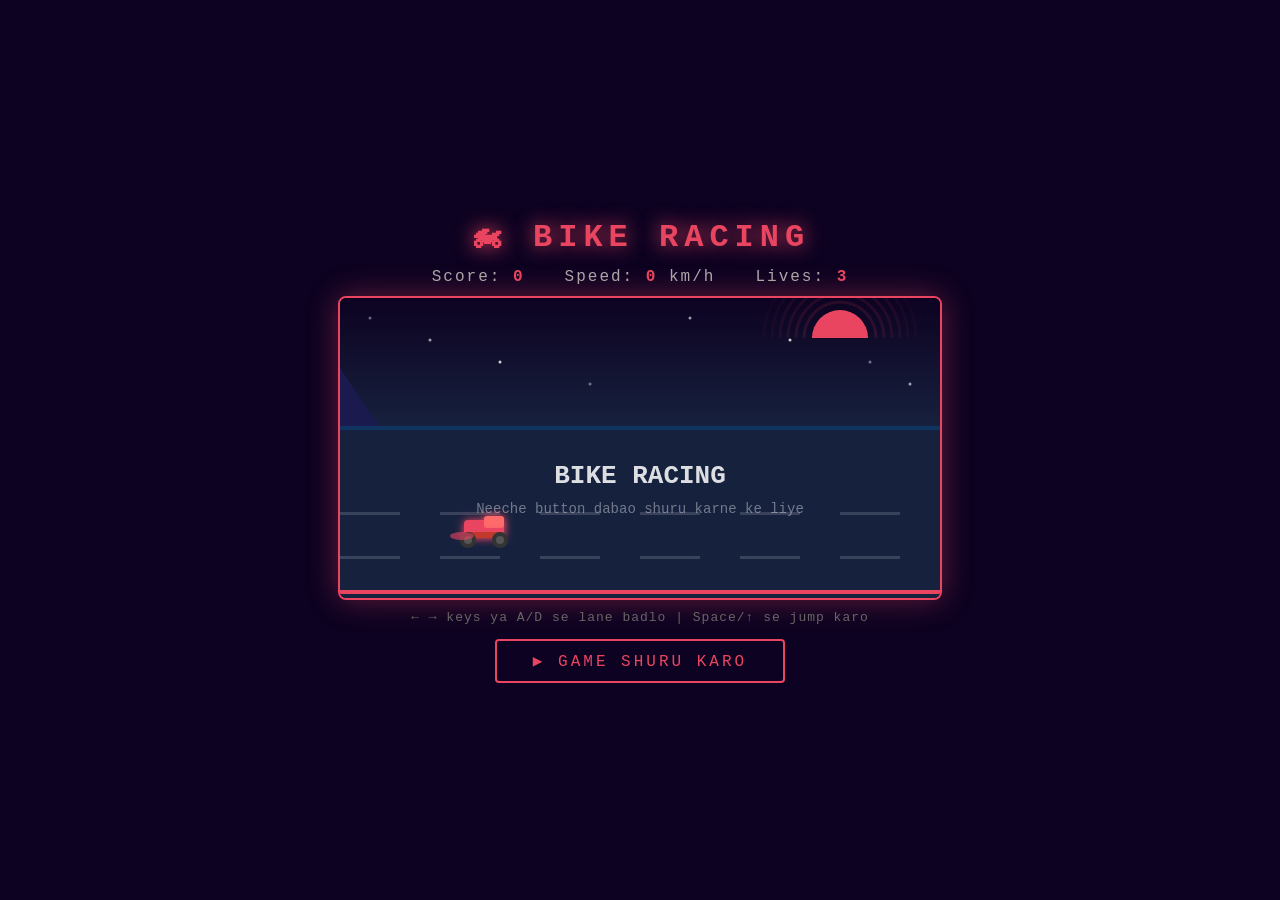
==== practice.html/practice.html @ 21a8237b "23-50797-1" ====
<!DOCTYPE html>
<html lang="ur">
<head>
<meta charset="UTF-8">
<meta name="viewport" content="width=device-width, initial-scale=1.0">
<title>Bike Racing Game</title>
<style>
  * { margin: 0; padding: 0; box-sizing: border-box; }
  body {
    background: #0d0221;
    display: flex;
    flex-direction: column;
    align-items: center;
    justify-content: center;
    min-height: 100vh;
    font-family: 'Courier New', monospace;
    color: #fff;
  }
  h1 {
    font-size: 2rem;
    color: #e94560;
    letter-spacing: 6px;
    text-transform: uppercase;
    margin-bottom: 12px;
    text-shadow: 0 0 20px #e94560;
  }
  #ui {
    display: flex;
    gap: 40px;
    margin-bottom: 10px;
    font-size: 16px;
    letter-spacing: 2px;
  }
  .stat { color: #aaa; }
  .stat span { color: #e94560; font-weight: bold; }
  canvas {
    display: block;
    border: 2px solid #e94560;
    border-radius: 8px;
    box-shadow: 0 0 30px rgba(233,69,96,0.4);
  }
  #msg {
    margin-top: 10px;
    font-size: 13px;
    color: #666;
    letter-spacing: 1px;
  }
  #startBtn {
    margin-top: 14px;
    padding: 10px 36px;
    font-size: 16px;
    letter-spacing: 3px;
    cursor: pointer;
    border: 2px solid #e94560;
    background: transparent;
    color: #e94560;
    font-family: 'Courier New', monospace;
    text-transform: uppercase;
    border-radius: 4px;
    transition: all 0.2s;
  }
  #startBtn:hover {
    background: #e94560;
    color: #fff;
    box-shadow: 0 0 20px rgba(233,69,96,0.6);
  }
</style>
</head>
<body>

<h1>🏍 Bike Racing</h1>

<div id="ui">
  <div class="stat">Score: <span id="score">0</span></div>
  <div class="stat">Speed: <span id="speed">0</span> km/h</div>
  <div class="stat">Lives: <span id="lives">3</span></div>
</div>

<canvas id="gameCanvas" width="600" height="300"></canvas>
<div id="msg">← → keys ya A/D se lane badlo | Space/↑ se jump karo</div>
<button id="startBtn">▶ Game Shuru Karo</button>

<script>
const canvas = document.getElementById('gameCanvas');
const ctx = canvas.getContext('2d');

let gameState = 'idle';
let score = 0, lives = 3, speed = 60, frame = 0;
let roadOffset = 0;
let obstacles = [];
let particles = [];
let invincible = 0;

const bike = { x: 120, y: 220, w: 54, h: 30, vy: 0, onGround: true, lane: 1 };
const LANES = [160, 215, 260];
const GRAVITY = 0.7, JUMP = -12;

function drawRoad() {
  ctx.fillStyle = '#16213e';
  ctx.fillRect(0, 130, 600, 170);
  ctx.fillStyle = '#0f3460';
  ctx.fillRect(0, 128, 600, 4);
  ctx.fillStyle = '#e94560';
  ctx.fillRect(0, 292, 600, 4);
  for (let i = 0; i < 7; i++) {
    let x = ((i * 100) - (roadOffset % 100));
    ctx.fillStyle = 'rgba(255,255,255,0.15)';
    ctx.fillRect(x, 214, 60, 3);
    ctx.fillRect(x, 258, 60, 3);
  }
}

function drawSky() {
  const grad = ctx.createLinearGradient(0, 0, 0, 130);
  grad.addColorStop(0, '#0d0221');
  grad.addColorStop(1, '#16213e');
  ctx.fillStyle = grad;
  ctx.fillRect(0, 0, 600, 130);
  [30,90,160,250,350,450,530,570].forEach((sx,i) => {
    ctx.fillStyle = `rgba(255,255,255,${0.4 + (i % 3) * 0.2})`;
    ctx.beginPath();
    ctx.arc(sx, 20 + (i%4)*22, 1.5, 0, Math.PI*2);
    ctx.fill();
  });
  ctx.save();
  ctx.beginPath();
  ctx.arc(500, 40, 28, Math.PI, 2 * Math.PI);
  ctx.fillStyle = '#e94560';
  ctx.fill();
  for (let i = 1; i <= 6; i++) {
    ctx.beginPath();
    ctx.arc(500, 40, 28 + i * 8, Math.PI, 2 * Math.PI);
    ctx.strokeStyle = `rgba(233,69,96,${0.15 - i * 0.02})`;
    ctx.lineWidth = 3;
    ctx.stroke();
  }
  ctx.restore();
  const bx = (roadOffset * 0.4) % 700 - 100;
  ctx.fillStyle = '#1a1a4e';
  ctx.beginPath(); ctx.moveTo(bx, 130); ctx.lineTo(bx+40, 80); ctx.lineTo(bx+80, 130); ctx.fill();
  ctx.beginPath(); ctx.moveTo(bx+60, 130); ctx.lineTo(bx+100, 70); ctx.lineTo(bx+140, 130); ctx.fill();
}

function roundRect(x, y, w, h, r) {
  ctx.beginPath();
  ctx.moveTo(x + r, y);
  ctx.lineTo(x + w - r, y);
  ctx.quadraticCurveTo(x + w, y, x + w, y + r);
  ctx.lineTo(x + w, y + h - r);
  ctx.quadraticCurveTo(x + w, y + h, x + w - r, y + h);
  ctx.lineTo(x + r, y + h);
  ctx.quadraticCurveTo(x, y + h, x, y + h - r);
  ctx.lineTo(x, y + r);
  ctx.quadraticCurveTo(x, y, x + r, y);
  ctx.closePath();
}

function drawBike(b) {
  if (invincible > 0 && Math.floor(invincible / 4) % 2 === 0) return;
  const x = b.x, y = b.y;
  ctx.save();
  ctx.shadowColor = '#e94560'; ctx.shadowBlur = 8;
  ctx.fillStyle = '#e94560';
  roundRect(x+4, y+2, 40, 16, 4); ctx.fill();
  ctx.fillStyle = '#ff6b6b';
  roundRect(x+24, y-2, 20, 12, 3); ctx.fill();
  ctx.fillStyle = '#c0392b';
  roundRect(x+4, y+14, 40, 6, 2); ctx.fill();
  ctx.shadowBlur = 0;
  [[x+8,y+22],[x+40,y+22]].forEach(([cx,cy]) => {
    ctx.fillStyle = '#333';
    ctx.beginPath(); ctx.arc(cx, cy, 8, 0, Math.PI*2); ctx.fill();
    ctx.fillStyle = '#555';
    ctx.beginPath(); ctx.arc(cx, cy, 4, 0, Math.PI*2); ctx.fill();
  });
  ctx.fillStyle = 'rgba(233,69,96,0.6)';
  ctx.beginPath(); ctx.ellipse(x+2, y+18, 12, 4, 0, 0, Math.PI*2); ctx.fill();
  ctx.restore();
}

function drawObstacle(o) {
  ctx.save();
  ctx.shadowColor = '#f39c12'; ctx.shadowBlur = 6;
  ctx.fillStyle = '#f39c12';
  roundRect(o.x, o.y, o.w, o.h, 4); ctx.fill();
  ctx.fillStyle = '#e67e22';
  ctx.fillRect(o.x+4, o.y+4, o.w-8, o.h/2);
  ctx.fillStyle = '#e74c3c';
  roundRect(o.x+6, o.y-6, 8, 8, 2); ctx.fill();
  ctx.fillStyle = '#c0392b';
  ctx.fillRect(o.x+8, o.y-8, 4, 4);
  ctx.restore();
}

function drawParticles() {
  particles = particles.filter(p => p.life > 0);
  particles.forEach(p => {
    ctx.globalAlpha = p.life / 30;
    ctx.fillStyle = p.color;
    ctx.beginPath(); ctx.arc(p.x, p.y, p.r, 0, Math.PI*2); ctx.fill();
    p.x += p.vx; p.y += p.vy; p.life--;
  });
  ctx.globalAlpha = 1;
}

function spawnParticles(x, y, color) {
  for (let i = 0; i < 12; i++) {
    particles.push({ x, y, vx: (Math.random()-0.5)*5, vy: (Math.random()-0.5)*5, r: Math.random()*4+1, color, life: 30 });
  }
}

function spawnObstacle() {
  const lane = Math.floor(Math.random() * 3);
  obstacles.push({ x: 620, y: LANES[lane] - 20, w: 28, h: 24, lane });
}

function updateBike() {
  if (!bike.onGround) { bike.vy += GRAVITY; bike.y += bike.vy; }
  const ground = LANES[bike.lane] - bike.h + 8;
  if (bike.y >= ground) { bike.y = ground; bike.vy = 0; bike.onGround = true; }
}

function checkCollision() {
  obstacles.forEach((o, i) => {
    if (o.lane !== bike.lane) return;
    if (!bike.onGround) return;
    const bx1 = bike.x+6, bx2 = bike.x+bike.w-6;
    const by1 = bike.y+4, by2 = bike.y+bike.h;
    if (bx2 > o.x+4 && bx1 < o.x+o.w-4 && by2 > o.y+2 && by1 < o.y+o.h) {
      if (invincible > 0) return;
      spawnParticles(o.x+o.w/2, o.y, '#f39c12');
      obstacles.splice(i, 1);
      lives--;
      invincible = 90;
      document.getElementById('lives').textContent = lives;
      if (lives <= 0) endGame();
    }
  });
}

function endGame() {
  gameState = 'dead';
  document.getElementById('startBtn').textContent = '↺ Phir Khelna';
  document.getElementById('startBtn').style.display = 'block';
  document.getElementById('msg').textContent = `Game Over! Score: ${score} — Dobara kheloge?`;
}

document.addEventListener('keydown', e => {
  if ([' ','ArrowLeft','ArrowRight','ArrowUp','a','d','w','A','D','W'].includes(e.key)) e.preventDefault();
  if (gameState !== 'playing') return;
  if ([' ','ArrowUp','w','W'].includes(e.key) && bike.onGround) {
    bike.vy = JUMP; bike.onGround = false;
    spawnParticles(bike.x+27, bike.y+bike.h, '#e94560');
  }
  if (['ArrowLeft','a','A'].includes(e.key) && bike.lane > 0) {
    bike.lane--; bike.y = LANES[bike.lane] - bike.h + 8;
  }
  if (['ArrowRight','d','D'].includes(e.key) && bike.lane < 2) {
    bike.lane++; bike.y = LANES[bike.lane] - bike.h + 8;
  }
});

let lastObstacle = 0;

function gameLoop() {
  if (gameState !== 'playing') return;
  ctx.clearRect(0, 0, 600, 300);
  frame++;
  roadOffset += speed / 60;
  speed = Math.min(180, 60 + score * 0.3);
  document.getElementById('speed').textContent = Math.round(speed);
  drawSky();
  drawRoad();
  if (frame - lastObstacle > Math.max(40, 100 - score/10)) {
    spawnObstacle(); lastObstacle = frame;
  }
  obstacles = obstacles.filter(o => o.x > -60);
  obstacles.forEach(o => { o.x -= speed / 60; drawObstacle(o); });
  updateBike();
  checkCollision();
  drawBike(bike);
  drawParticles();
  if (invincible > 0) invincible--;
  score++;
  document.getElementById('score').textContent = score;
  requestAnimationFrame(gameLoop);
}

function startGame() {
  score = 0; lives = 3; speed = 60; frame = 0;
  roadOffset = 0; obstacles = []; particles = []; invincible = 0;
  bike.lane = 1; bike.y = LANES[1] - bike.h + 8; bike.vy = 0; bike.onGround = true;
  document.getElementById('score').textContent = '0';
  document.getElementById('speed').textContent = '0';
  document.getElementById('lives').textContent = '3';
  document.getElementById('startBtn').style.display = 'none';
  document.getElementById('msg').textContent = '← → se lane change | Space/↑ se jump karo';
  gameState = 'playing';
  gameLoop();
}

document.getElementById('startBtn').addEventListener('click', startGame);

// Initial render
ctx.clearRect(0,0,600,300);
drawSky(); drawRoad(); drawBike(bike);
ctx.fillStyle = 'rgba(255,255,255,0.85)';
ctx.font = 'bold 26px Courier New';
ctx.textAlign = 'center';
ctx.fillText('BIKE RACING', 300, 185);
ctx.font = '14px Courier New';
ctx.fillStyle = 'rgba(255,255,255,0.4)';
ctx.fillText('Neeche button dabao shuru karne ke liye', 300, 215);
</script>
</body>
</html>
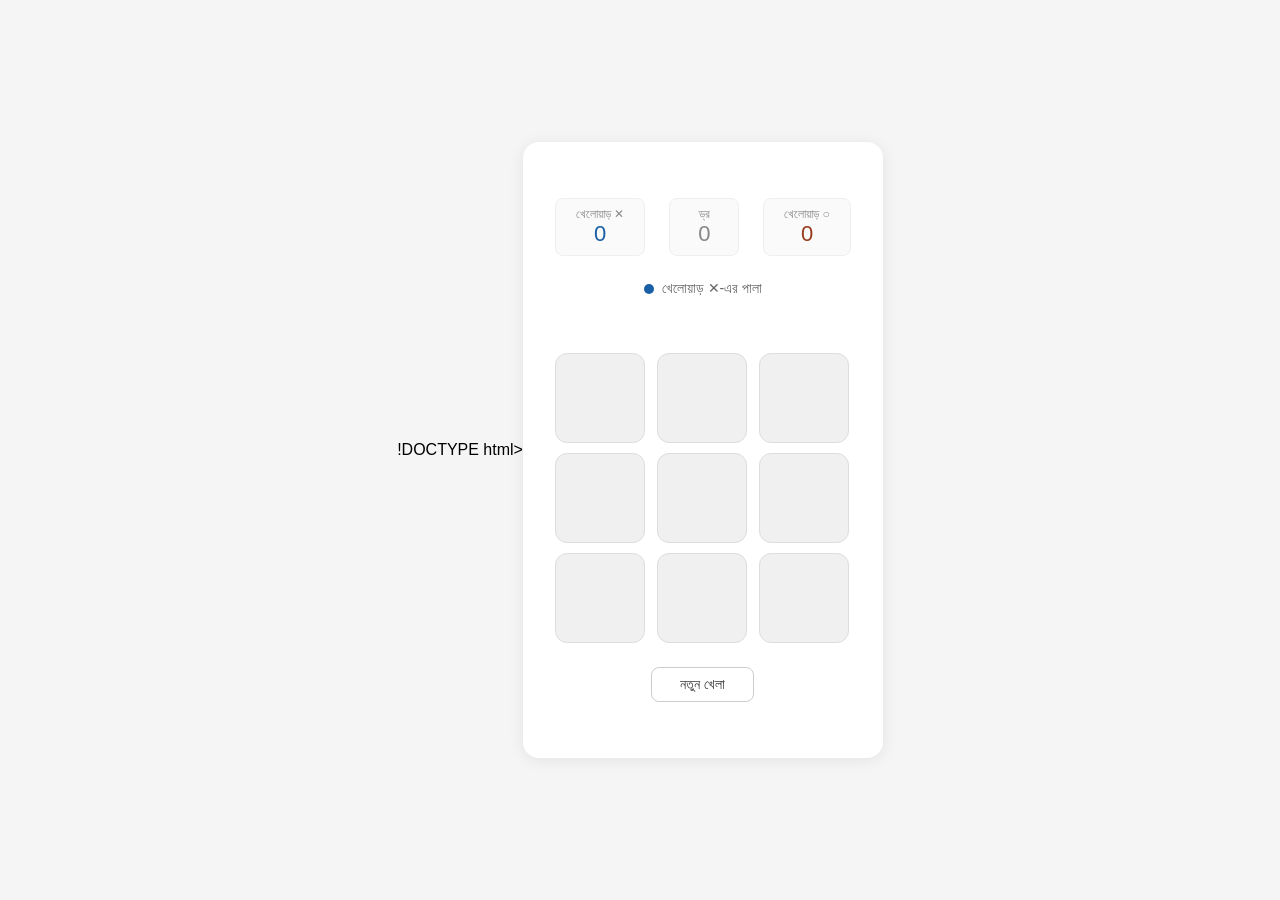
==== commit 89b61f25: "23-50797-1" ====
--- a/practice.html/practice.html
+++ b/practice.html/practice.html
@@ -1,316 +1,147 @@
-<!DOCTYPE html>
-<html lang="ur">
+!DOCTYPE html>
+<html lang="bn">
 <head>
-<meta charset="UTF-8">
-<meta name="viewport" content="width=device-width, initial-scale=1.0">
-<title>Bike Racing Game</title>
-<style>
-  * { margin: 0; padding: 0; box-sizing: border-box; }
-  body {
-    background: #0d0221;
-    display: flex;
-    flex-direction: column;
-    align-items: center;
-    justify-content: center;
-    min-height: 100vh;
-    font-family: 'Courier New', monospace;
-    color: #fff;
-  }
-  h1 {
-    font-size: 2rem;
-    color: #e94560;
-    letter-spacing: 6px;
-    text-transform: uppercase;
-    margin-bottom: 12px;
-    text-shadow: 0 0 20px #e94560;
-  }
-  #ui {
-    display: flex;
-    gap: 40px;
-    margin-bottom: 10px;
-    font-size: 16px;
-    letter-spacing: 2px;
-  }
-  .stat { color: #aaa; }
-  .stat span { color: #e94560; font-weight: bold; }
-  canvas {
-    display: block;
-    border: 2px solid #e94560;
-    border-radius: 8px;
-    box-shadow: 0 0 30px rgba(233,69,96,0.4);
-  }
-  #msg {
-    margin-top: 10px;
-    font-size: 13px;
-    color: #666;
-    letter-spacing: 1px;
-  }
-  #startBtn {
-    margin-top: 14px;
-    padding: 10px 36px;
-    font-size: 16px;
-    letter-spacing: 3px;
-    cursor: pointer;
-    border: 2px solid #e94560;
-    background: transparent;
-    color: #e94560;
-    font-family: 'Courier New', monospace;
-    text-transform: uppercase;
-    border-radius: 4px;
-    transition: all 0.2s;
-  }
-  #startBtn:hover {
-    background: #e94560;
-    color: #fff;
-    box-shadow: 0 0 20px rgba(233,69,96,0.6);
-  }
-</style>
+  <meta charset="UTF-8">
+  <meta name="viewport" content="width=device-width, initial-scale=1.0">
+  <title>টিক-ট্যাক-টো</title>
+  <style>
+    * { box-sizing: border-box; margin: 0; padding: 0; }
+    body { font-family: sans-serif; display: flex; justify-content: center; align-items: center; min-height: 100vh; background: #f5f5f5; }
+    .container { padding: 2rem; background: white; border-radius: 16px; box-shadow: 0 2px 16px rgba(0,0,0,0.08); }
+    .board { display: grid; grid-template-columns: repeat(3, 1fr); gap: 10px; max-width: 300px; margin: 0 auto; }
+    .cell { width: 90px; height: 90px; background: #f0f0f0; border: 1px solid #ddd; border-radius: 12px; cursor: pointer; font-size: 40px; font-weight: 500; display: flex; align-items: center; justify-content: center; transition: background 0.15s; user-select: none; }
+    .cell:hover:not(.taken) { background: #e8e8e8; }
+    .cell.taken { cursor: default; }
+    .cell.x-mark { color: #185FA5; }
+    .cell.o-mark { color: #993C1D; }
+    .cell.win-cell { background: #dbeeff; }
+    .status { text-align: center; font-size: 16px; color: #666; margin-bottom: 1rem; min-height: 24px; }
+    .score-row { display: flex; justify-content: center; gap: 24px; margin-bottom: 1.5rem; }
+    .score-box { text-align: center; padding: 8px 20px; border: 1px solid #eee; border-radius: 8px; background: #fafafa; min-width: 70px; }
+    .score-label { font-size: 12px; color: #888; }
+    .score-num { font-size: 22px; font-weight: 500; }
+    .x-color { color: #185FA5; }
+    .o-color { color: #993C1D; }
+    .draw-color { color: #888; }
+    .reset-btn { display: block; margin: 1.5rem auto 0; padding: 8px 28px; border: 1px solid #ccc; border-radius: 8px; background: transparent; color: #333; font-size: 14px; cursor: pointer; }
+    .reset-btn:hover { background: #f0f0f0; }
+    .turn-indicator { display: flex; align-items: center; justify-content: center; gap: 8px; margin-bottom: 1rem; }
+    .turn-dot { width: 10px; height: 10px; border-radius: 50%; }
+  </style>
 </head>
 <body>
+  <div class="container">
+    <div style="padding: 1.5rem 0;">
+      <div class="score-row">
+        <div class="score-box">
+          <div class="score-label">খেলোয়াড় ✕</div>
+          <div class="score-num x-color" id="score-x">0</div>
+        </div>
+        <div class="score-box">
+          <div class="score-label">ড্র</div>
+          <div class="score-num draw-color" id="score-d">0</div>
+        </div>
+        <div class="score-box">
+          <div class="score-label">খেলোয়াড় ○</div>
+          <div class="score-num o-color" id="score-o">0</div>
+        </div>
+      </div>
 
-<h1>🏍 Bike Racing</h1>
+      <div class="turn-indicator" id="turn-indicator"></div>
+      <div class="status" id="status"></div>
 
-<div id="ui">
-  <div class="stat">Score: <span id="score">0</span></div>
-  <div class="stat">Speed: <span id="speed">0</span> km/h</div>
-  <div class="stat">Lives: <span id="lives">3</span></div>
-</div>
+      <div class="board" id="board">
+        <div class="cell" data-i="0"></div>
+        <div class="cell" data-i="1"></div>
+        <div class="cell" data-i="2"></div>
+        <div class="cell" data-i="3"></div>
+        <div class="cell" data-i="4"></div>
+        <div class="cell" data-i="5"></div>
+        <div class="cell" data-i="6"></div>
+        <div class="cell" data-i="7"></div>
+        <div class="cell" data-i="8"></div>
+      </div>
 
-<canvas id="gameCanvas" width="600" height="300"></canvas>
-<div id="msg">← → keys ya A/D se lane badlo | Space/↑ se jump karo</div>
-<button id="startBtn">▶ Game Shuru Karo</button>
+      <button class="reset-btn" id="reset-btn">নতুন খেলা</button>
+    </div>
+  </div>
 
-<script>
-const canvas = document.getElementById('gameCanvas');
-const ctx = canvas.getContext('2d');
+  <script>
+    const wins = [[0,1,2],[3,4,5],[6,7,8],[0,3,6],[1,4,7],[2,5,8],[0,4,8],[2,4,6]];
+    let board = Array(9).fill(null);
+    let current = 'X';
+    let over = false;
+    let scores = { X: 0, O: 0, D: 0 };
 
-let gameState = 'idle';
-let score = 0, lives = 3, speed = 60, frame = 0;
-let roadOffset = 0;
-let obstacles = [];
-let particles = [];
-let invincible = 0;
+    const cells = document.querySelectorAll('.cell');
+    const statusEl = document.getElementById('status');
+    const turnEl = document.getElementById('turn-indicator');
 
-const bike = { x: 120, y: 220, w: 54, h: 30, vy: 0, onGround: true, lane: 1 };
-const LANES = [160, 215, 260];
-const GRAVITY = 0.7, JUMP = -12;
+    function checkWin(b, p) {
+      return wins.find(w => w.every(i => b[i] === p));
+    }
 
-function drawRoad() {
-  ctx.fillStyle = '#16213e';
-  ctx.fillRect(0, 130, 600, 170);
-  ctx.fillStyle = '#0f3460';
-  ctx.fillRect(0, 128, 600, 4);
-  ctx.fillStyle = '#e94560';
-  ctx.fillRect(0, 292, 600, 4);
-  for (let i = 0; i < 7; i++) {
-    let x = ((i * 100) - (roadOffset % 100));
-    ctx.fillStyle = 'rgba(255,255,255,0.15)';
-    ctx.fillRect(x, 214, 60, 3);
-    ctx.fillRect(x, 258, 60, 3);
-  }
-}
+    function updateTurnUI() {
+      if (over) { turnEl.innerHTML = ''; return; }
+      const color = current === 'X' ? '#185FA5' : '#993C1D';
+      const sym = current === 'X' ? '✕' : '○';
+      turnEl.innerHTML = `<div class="turn-dot" style="background:${color};"></div>
+        <span style="font-size:14px; color:#666;">খেলোয়াড় ${sym}-এর পালা</span>`;
+    }
 
-function drawSky() {
-  const grad = ctx.createLinearGradient(0, 0, 0, 130);
-  grad.addColorStop(0, '#0d0221');
-  grad.addColorStop(1, '#16213e');
-  ctx.fillStyle = grad;
-  ctx.fillRect(0, 0, 600, 130);
-  [30,90,160,250,350,450,530,570].forEach((sx,i) => {
-    ctx.fillStyle = `rgba(255,255,255,${0.4 + (i % 3) * 0.2})`;
-    ctx.beginPath();
-    ctx.arc(sx, 20 + (i%4)*22, 1.5, 0, Math.PI*2);
-    ctx.fill();
-  });
-  ctx.save();
-  ctx.beginPath();
-  ctx.arc(500, 40, 28, Math.PI, 2 * Math.PI);
-  ctx.fillStyle = '#e94560';
-  ctx.fill();
-  for (let i = 1; i <= 6; i++) {
-    ctx.beginPath();
-    ctx.arc(500, 40, 28 + i * 8, Math.PI, 2 * Math.PI);
-    ctx.strokeStyle = `rgba(233,69,96,${0.15 - i * 0.02})`;
-    ctx.lineWidth = 3;
-    ctx.stroke();
-  }
-  ctx.restore();
-  const bx = (roadOffset * 0.4) % 700 - 100;
-  ctx.fillStyle = '#1a1a4e';
-  ctx.beginPath(); ctx.moveTo(bx, 130); ctx.lineTo(bx+40, 80); ctx.lineTo(bx+80, 130); ctx.fill();
-  ctx.beginPath(); ctx.moveTo(bx+60, 130); ctx.lineTo(bx+100, 70); ctx.lineTo(bx+140, 130); ctx.fill();
-}
+    function render() {
+      cells.forEach((cell, i) => {
+        cell.textContent = board[i] === 'X' ? '✕' : board[i] === 'O' ? '○' : '';
+        cell.className = 'cell' + (board[i] ? ' taken ' + (board[i] === 'X' ? 'x-mark' : 'o-mark') : '');
+      });
+      document.getElementById('score-x').textContent = scores.X;
+      document.getElementById('score-o').textContent = scores.O;
+      document.getElementById('score-d').textContent = scores.D;
+    }
 
-function roundRect(x, y, w, h, r) {
-  ctx.beginPath();
-  ctx.moveTo(x + r, y);
-  ctx.lineTo(x + w - r, y);
-  ctx.quadraticCurveTo(x + w, y, x + w, y + r);
-  ctx.lineTo(x + w, y + h - r);
-  ctx.quadraticCurveTo(x + w, y + h, x + w - r, y + h);
-  ctx.lineTo(x + r, y + h);
-  ctx.quadraticCurveTo(x, y + h, x, y + h - r);
-  ctx.lineTo(x, y + r);
-  ctx.quadraticCurveTo(x, y, x + r, y);
-  ctx.closePath();
-}
+    cells.forEach(cell => {
+      cell.addEventListener('click', () => {
+        const i = +cell.dataset.i;
+        if (board[i] || over) return;
+        board[i] = current;
+        render();
 
-function drawBike(b) {
-  if (invincible > 0 && Math.floor(invincible / 4) % 2 === 0) return;
-  const x = b.x, y = b.y;
-  ctx.save();
-  ctx.shadowColor = '#e94560'; ctx.shadowBlur = 8;
-  ctx.fillStyle = '#e94560';
-  roundRect(x+4, y+2, 40, 16, 4); ctx.fill();
-  ctx.fillStyle = '#ff6b6b';
-  roundRect(x+24, y-2, 20, 12, 3); ctx.fill();
-  ctx.fillStyle = '#c0392b';
-  roundRect(x+4, y+14, 40, 6, 2); ctx.fill();
-  ctx.shadowBlur = 0;
-  [[x+8,y+22],[x+40,y+22]].forEach(([cx,cy]) => {
-    ctx.fillStyle = '#333';
-    ctx.beginPath(); ctx.arc(cx, cy, 8, 0, Math.PI*2); ctx.fill();
-    ctx.fillStyle = '#555';
-    ctx.beginPath(); ctx.arc(cx, cy, 4, 0, Math.PI*2); ctx.fill();
-  });
-  ctx.fillStyle = 'rgba(233,69,96,0.6)';
-  ctx.beginPath(); ctx.ellipse(x+2, y+18, 12, 4, 0, 0, Math.PI*2); ctx.fill();
-  ctx.restore();
-}
+        const winLine = checkWin(board, current);
+        if (winLine) {
+          winLine.forEach(idx => cells[idx].classList.add('win-cell'));
+          const sym = current === 'X' ? '✕' : '○';
+          statusEl.textContent = `খেলোয়াড় ${sym} জিতেছে!`;
+          statusEl.style.color = current === 'X' ? '#185FA5' : '#993C1D';
+          scores[current]++;
+          document.getElementById(current === 'X' ? 'score-x' : 'score-o').textContent = scores[current];
+          over = true;
+          turnEl.innerHTML = '';
+        } else if (board.every(Boolean)) {
+          statusEl.textContent = 'ড্র! কেউ জেতেনি।';
+          statusEl.style.color = '#888';
+          scores.D++;
+          document.getElementById('score-d').textContent = scores.D;
+          over = true;
+          turnEl.innerHTML = '';
+        } else {
+          current = current === 'X' ? 'O' : 'X';
+          updateTurnUI();
+        }
+      });
+    });
 
-function drawObstacle(o) {
-  ctx.save();
-  ctx.shadowColor = '#f39c12'; ctx.shadowBlur = 6;
-  ctx.fillStyle = '#f39c12';
-  roundRect(o.x, o.y, o.w, o.h, 4); ctx.fill();
-  ctx.fillStyle = '#e67e22';
-  ctx.fillRect(o.x+4, o.y+4, o.w-8, o.h/2);
-  ctx.fillStyle = '#e74c3c';
-  roundRect(o.x+6, o.y-6, 8, 8, 2); ctx.fill();
-  ctx.fillStyle = '#c0392b';
-  ctx.fillRect(o.x+8, o.y-8, 4, 4);
-  ctx.restore();
-}
+    document.getElementById('reset-btn').addEventListener('click', () => {
+      board = Array(9).fill(null);
+      current = 'X';
+      over = false;
+      statusEl.textContent = '';
+      statusEl.style.color = '';
+      render();
+      updateTurnUI();
+    });
 
-function drawParticles() {
-  particles = particles.filter(p => p.life > 0);
-  particles.forEach(p => {
-    ctx.globalAlpha = p.life / 30;
-    ctx.fillStyle = p.color;
-    ctx.beginPath(); ctx.arc(p.x, p.y, p.r, 0, Math.PI*2); ctx.fill();
-    p.x += p.vx; p.y += p.vy; p.life--;
-  });
-  ctx.globalAlpha = 1;
-}
-
-function spawnParticles(x, y, color) {
-  for (let i = 0; i < 12; i++) {
-    particles.push({ x, y, vx: (Math.random()-0.5)*5, vy: (Math.random()-0.5)*5, r: Math.random()*4+1, color, life: 30 });
-  }
-}
-
-function spawnObstacle() {
-  const lane = Math.floor(Math.random() * 3);
-  obstacles.push({ x: 620, y: LANES[lane] - 20, w: 28, h: 24, lane });
-}
-
-function updateBike() {
-  if (!bike.onGround) { bike.vy += GRAVITY; bike.y += bike.vy; }
-  const ground = LANES[bike.lane] - bike.h + 8;
-  if (bike.y >= ground) { bike.y = ground; bike.vy = 0; bike.onGround = true; }
-}
-
-function checkCollision() {
-  obstacles.forEach((o, i) => {
-    if (o.lane !== bike.lane) return;
-    if (!bike.onGround) return;
-    const bx1 = bike.x+6, bx2 = bike.x+bike.w-6;
-    const by1 = bike.y+4, by2 = bike.y+bike.h;
-    if (bx2 > o.x+4 && bx1 < o.x+o.w-4 && by2 > o.y+2 && by1 < o.y+o.h) {
-      if (invincible > 0) return;
-      spawnParticles(o.x+o.w/2, o.y, '#f39c12');
-      obstacles.splice(i, 1);
-      lives--;
-      invincible = 90;
-      document.getElementById('lives').textContent = lives;
-      if (lives <= 0) endGame();
-    }
-  });
-}
-
-function endGame() {
-  gameState = 'dead';
-  document.getElementById('startBtn').textContent = '↺ Phir Khelna';
-  document.getElementById('startBtn').style.display = 'block';
-  document.getElementById('msg').textContent = `Game Over! Score: ${score} — Dobara kheloge?`;
-}
-
-document.addEventListener('keydown', e => {
-  if ([' ','ArrowLeft','ArrowRight','ArrowUp','a','d','w','A','D','W'].includes(e.key)) e.preventDefault();
-  if (gameState !== 'playing') return;
-  if ([' ','ArrowUp','w','W'].includes(e.key) && bike.onGround) {
-    bike.vy = JUMP; bike.onGround = false;
-    spawnParticles(bike.x+27, bike.y+bike.h, '#e94560');
-  }
-  if (['ArrowLeft','a','A'].includes(e.key) && bike.lane > 0) {
-    bike.lane--; bike.y = LANES[bike.lane] - bike.h + 8;
-  }
-  if (['ArrowRight','d','D'].includes(e.key) && bike.lane < 2) {
-    bike.lane++; bike.y = LANES[bike.lane] - bike.h + 8;
-  }
-});
-
-let lastObstacle = 0;
-
-function gameLoop() {
-  if (gameState !== 'playing') return;
-  ctx.clearRect(0, 0, 600, 300);
-  frame++;
-  roadOffset += speed / 60;
-  speed = Math.min(180, 60 + score * 0.3);
-  document.getElementById('speed').textContent = Math.round(speed);
-  drawSky();
-  drawRoad();
-  if (frame - lastObstacle > Math.max(40, 100 - score/10)) {
-    spawnObstacle(); lastObstacle = frame;
-  }
-  obstacles = obstacles.filter(o => o.x > -60);
-  obstacles.forEach(o => { o.x -= speed / 60; drawObstacle(o); });
-  updateBike();
-  checkCollision();
-  drawBike(bike);
-  drawParticles();
-  if (invincible > 0) invincible--;
-  score++;
-  document.getElementById('score').textContent = score;
-  requestAnimationFrame(gameLoop);
-}
-
-function startGame() {
-  score = 0; lives = 3; speed = 60; frame = 0;
-  roadOffset = 0; obstacles = []; particles = []; invincible = 0;
-  bike.lane = 1; bike.y = LANES[1] - bike.h + 8; bike.vy = 0; bike.onGround = true;
-  document.getElementById('score').textContent = '0';
-  document.getElementById('speed').textContent = '0';
-  document.getElementById('lives').textContent = '3';
-  document.getElementById('startBtn').style.display = 'none';
-  document.getElementById('msg').textContent = '← → se lane change | Space/↑ se jump karo';
-  gameState = 'playing';
-  gameLoop();
-}
-
-document.getElementById('startBtn').addEventListener('click', startGame);
-
-// Initial render
-ctx.clearRect(0,0,600,300);
-drawSky(); drawRoad(); drawBike(bike);
-ctx.fillStyle = 'rgba(255,255,255,0.85)';
-ctx.font = 'bold 26px Courier New';
-ctx.textAlign = 'center';
-ctx.fillText('BIKE RACING', 300, 185);
-ctx.font = '14px Courier New';
-ctx.fillStyle = 'rgba(255,255,255,0.4)';
-ctx.fillText('Neeche button dabao shuru karne ke liye', 300, 215);
-</script>
+    render();
+    updateTurnUI();
+  </script>
 </body>
 </html>
